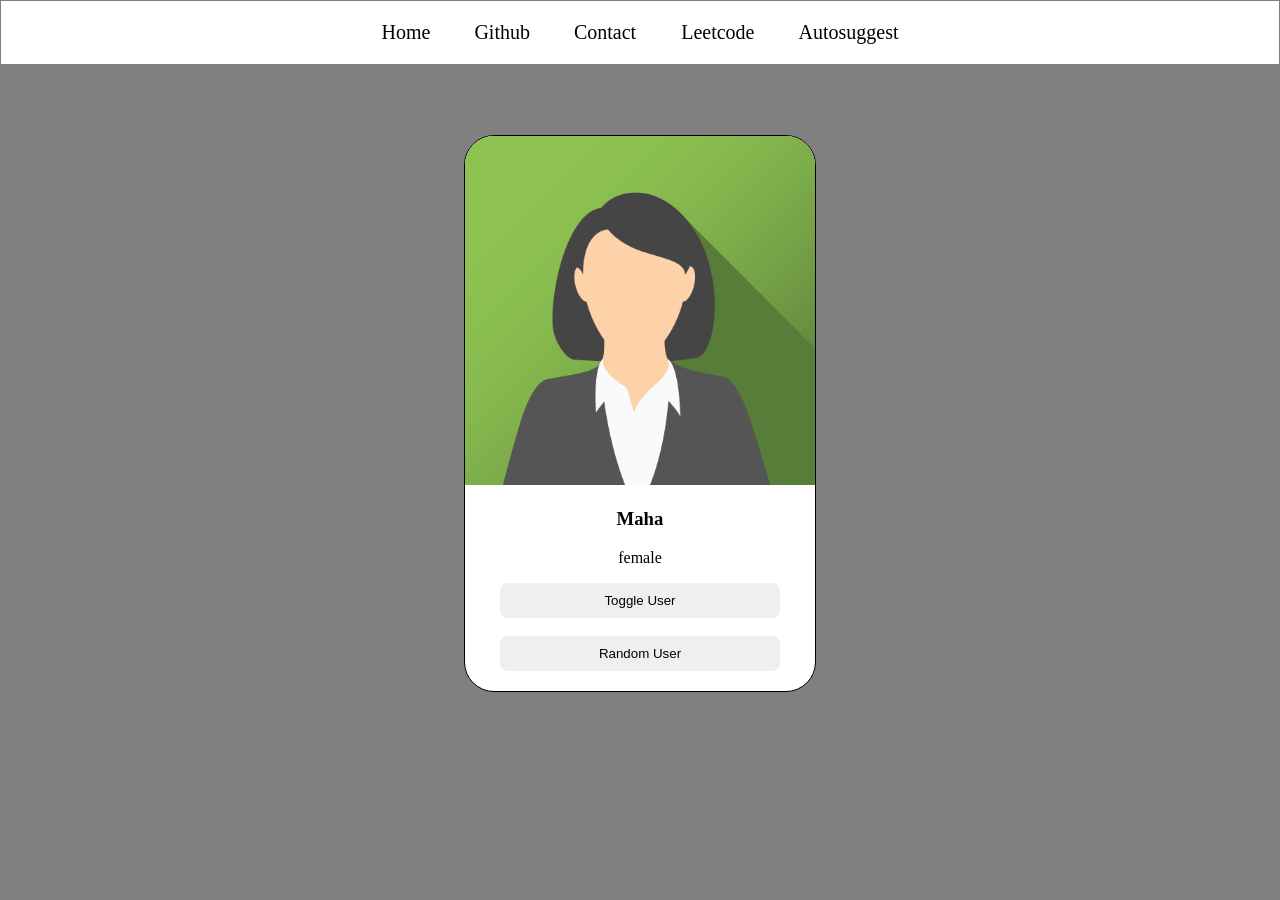
==== src/main/resources/static/index.html @ 0d79e3c8 "newwww change" ====
<!DOCTYPE html>
<html lang="en">
<head>
    <meta charset="UTF-8">
    <meta name="viewport" content="width=, initial-scale=1.0">
    <title>Document</title>
    <link rel="stylesheet" href="index.css">
</head>
<body>

    <!-- <h1> hello maha from html!</h1> -->
    <!-- <h2> this site is running live</h2> -->
      <div class="navbar">
        <a href="">Home</a>
        <a href="https://github.com/">Github</a>
        <a href="https://www.instagram.com/?flo=true">Contact </a>
        <a href="">Leetcode</a>
        <a href="">Autosuggest</a>
     </div>

     <div class="card">
        <img src="jane.png" alt="image not found">
        <h3 id="user-name">Maha</h3>
        <p>female</p>
        <button>Toggle User</button>
        <br>
        <br>
        <button> Random User</button>
     </div>
    <script src="index.js"></script>
</body>
</html>
---- src/main/resources/static/index.css ----
body{
    margin: 0px;
    background-color: grey;
}

h1 {
    color: red;
}

.navbar{
    border-style: solid;
    border-width: 1px;
    border-color: gray;
    padding: 20px;
    text-align: center;
    background-color: white;
}

.navbar a{
    padding: 20px;
    text-decoration: none;
    color: black;
    font-size: 20px;
}
.navbar a:hover{
    color: crimson;
    background-color:pink;
}
.card{
    border: 1px solid black;
    width: 350px;
    border-radius: 30px;
    text-align: center;
    margin-top: 70px;
    overflow: hidden;
    /* margin-left: 40%; */
    margin-left: auto;
    margin-right: auto;
    padding-bottom: 20px;
    background-color: white;
}

.card img{
    /* width: 300px; */
    width: 100%;
}

.card button{
    border-style: none;
    padding: 10px;
    width: 80%;
    border-radius: 8px;
}
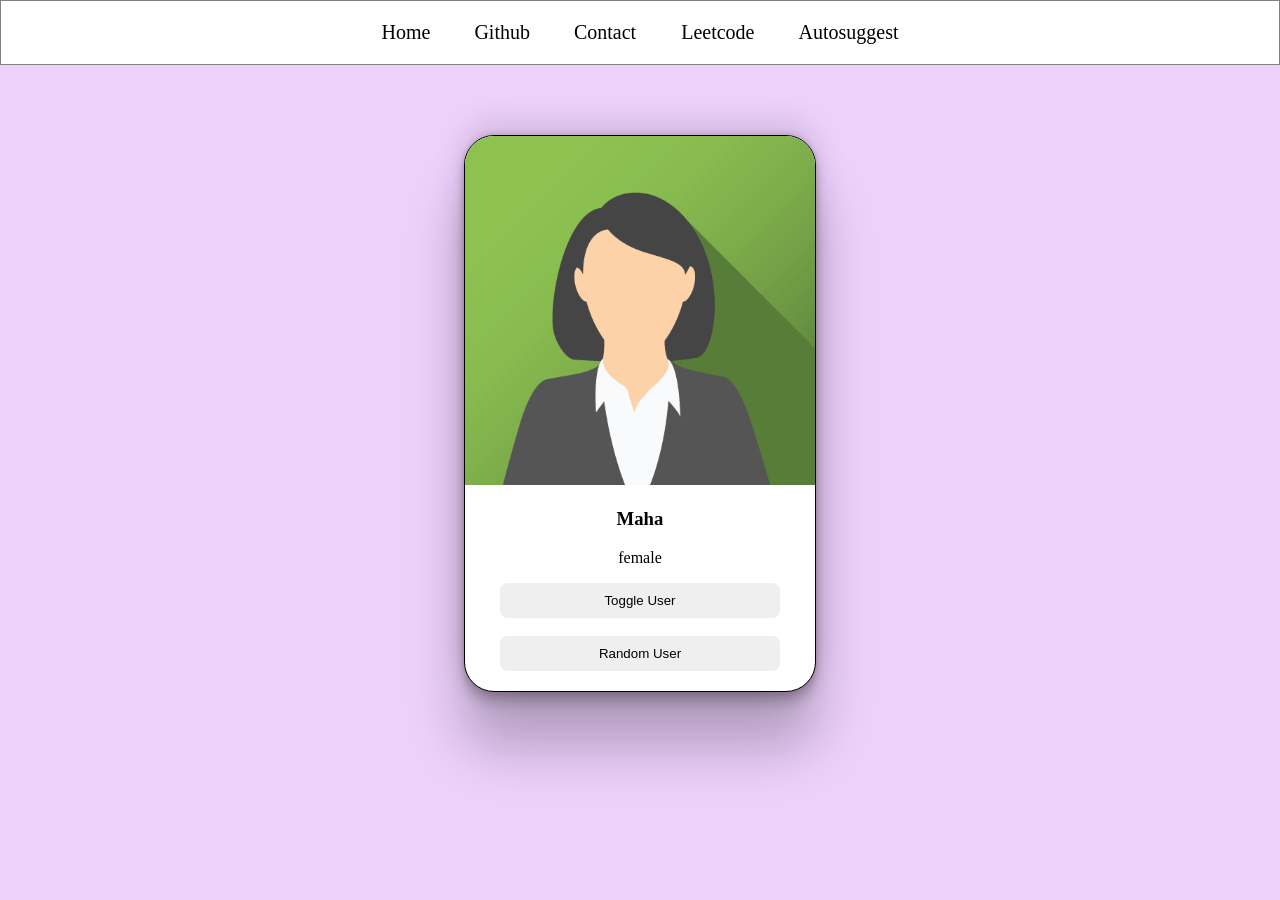
==== commit 126a1d05: "randon user commit" ====
--- a/src/main/resources/static/index.html
+++ b/src/main/resources/static/index.html
@@ -19,14 +19,14 @@
      </div>
 
      <div class="card">
-        <img src="jane.png" alt="image not found">
+        <img id="user-image" src="jane.png" alt="image not found">
         <h3 id="user-name">Maha</h3>
-        <p>female</p>
-        <button>Toggle User</button>
+        <p id="user-gender">female</p>
+        <button onclick="toggleUser()">Toggle User</button>
         <br>
         <br>
-        <button> Random User</button>
-     </div>
-    <script src="index.js"></script>
+        <button onclick="randomUser()"> Random User</button>
+    </div>
+     <script src="index.js"></script>
 </body>
 </html>
--- a/src/main/resources/static/index.css
+++ b/src/main/resources/static/index.css
@@ -1,6 +1,6 @@
 body{
     margin: 0px;
-    background-color: grey;
+    background-color: rgba(160, 0, 240, 0.185);
 }
 
 h1 {
@@ -24,7 +24,9 @@
 }
 .navbar a:hover{
     color: crimson;
-    background-color:pink;
+    border-radius:6px;
+    background-image: linear-gradient(to right,pink,white);
+    background-repeat: no-repeat;
 }
 .card{
     border: 1px solid black;
@@ -38,6 +40,7 @@
     margin-right: auto;
     padding-bottom: 20px;
     background-color: white;
+    box-shadow: rgba(0, 0, 0, 0.25) 0px 54px 55px, rgba(0, 0, 0, 0.12) 0px -12px 30px, rgba(0, 0, 0, 0.12) 0px 4px 6px, rgba(0, 0, 0, 0.17) 0px 12px 13px, rgba(0, 0, 0, 0.09) 0px -3px 5px;
 }
 
 .card img{
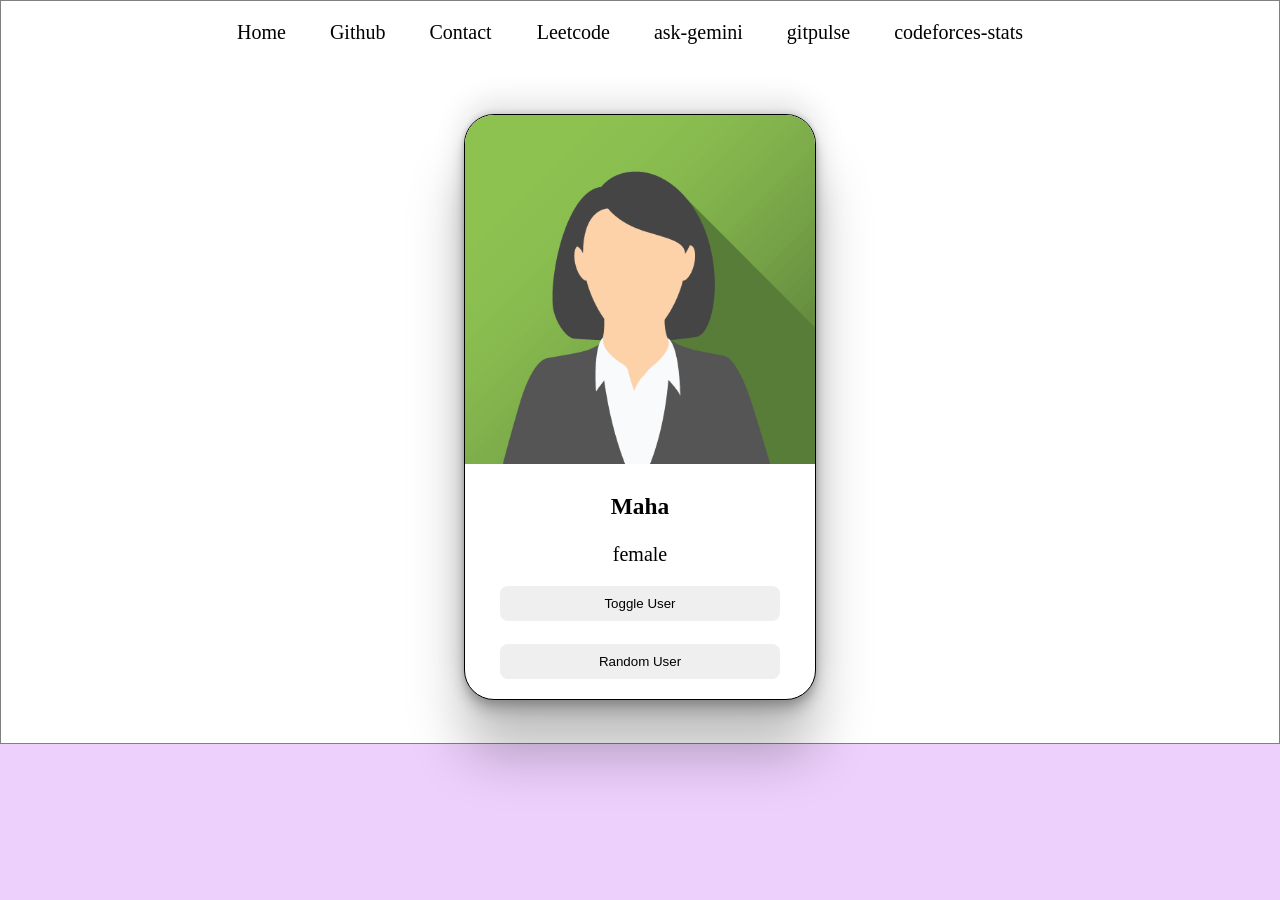
==== commit 54f65439: "recent commit" ====
--- a/src/main/resources/static/index.html
+++ b/src/main/resources/static/index.html
@@ -12,10 +12,13 @@
     <!-- <h2> this site is running live</h2> -->
       <div class="navbar">
         <a href="">Home</a>
-        <a href="https://github.com/">Github</a>
-        <a href="https://www.instagram.com/?flo=true">Contact </a>
-        <a href="">Leetcode</a>
-        <a href="">Autosuggest</a>
+        <a href="https://github.com/" target="_blank">Github</a>
+        <a href="https://www.instagram.com/?flo=true" target="_blank">Contact </a>
+        <a href="leetcode-stats.html" target="_blank">Leetcode</a>
+        <a href="ask-gemini.html"target="_blank">ask-gemini</a>
+        <a href="gitpulse.html"target="_blank">gitpulse</a>
+        <a href="codeforces-stats.html"target="_blank">codeforces-stats</a>
+        <a href=""
      </div>
 
      <div class="card">
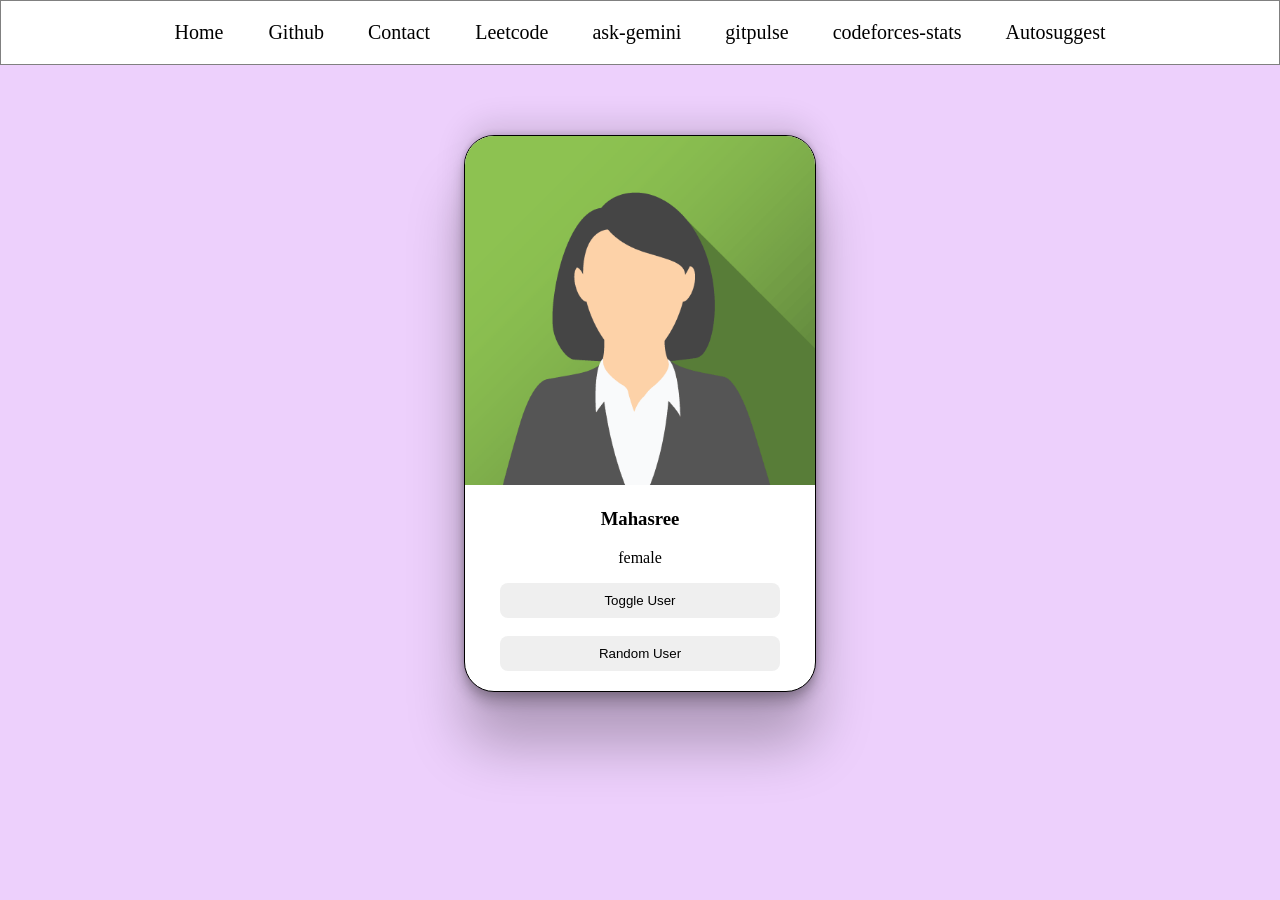
==== commit b12dbbf3: "commit new" ====
--- a/src/main/resources/static/index.html
+++ b/src/main/resources/static/index.html
@@ -11,19 +11,19 @@
     <!-- <h1> hello maha from html!</h1> -->
     <!-- <h2> this site is running live</h2> -->
       <div class="navbar">
-        <a href="">Home</a>
+        <a href="">Home </a>
         <a href="https://github.com/" target="_blank">Github</a>
         <a href="https://www.instagram.com/?flo=true" target="_blank">Contact </a>
         <a href="leetcode-stats.html" target="_blank">Leetcode</a>
         <a href="ask-gemini.html"target="_blank">ask-gemini</a>
         <a href="gitpulse.html"target="_blank">gitpulse</a>
         <a href="codeforces-stats.html"target="_blank">codeforces-stats</a>
-        <a href=""
+        <a href="autosuggest.html"target="_blank">Autosuggest</a>
      </div>
 
      <div class="card">
         <img id="user-image" src="jane.png" alt="image not found">
-        <h3 id="user-name">Maha</h3>
+        <h3 id="user-name">Mahasree</h3>
         <p id="user-gender">female</p>
         <button onclick="toggleUser()">Toggle User</button>
         <br>
--- a/src/main/resources/static/index.css
+++ b/src/main/resources/static/index.css
@@ -25,7 +25,7 @@
 .navbar a:hover{
     color: crimson;
     border-radius:6px;
-    background-image: linear-gradient(to right,pink,white);
+    background-image: linear-gradient(to right,rgb(229, 192, 255),white);
     background-repeat: no-repeat;
 }
 .card{
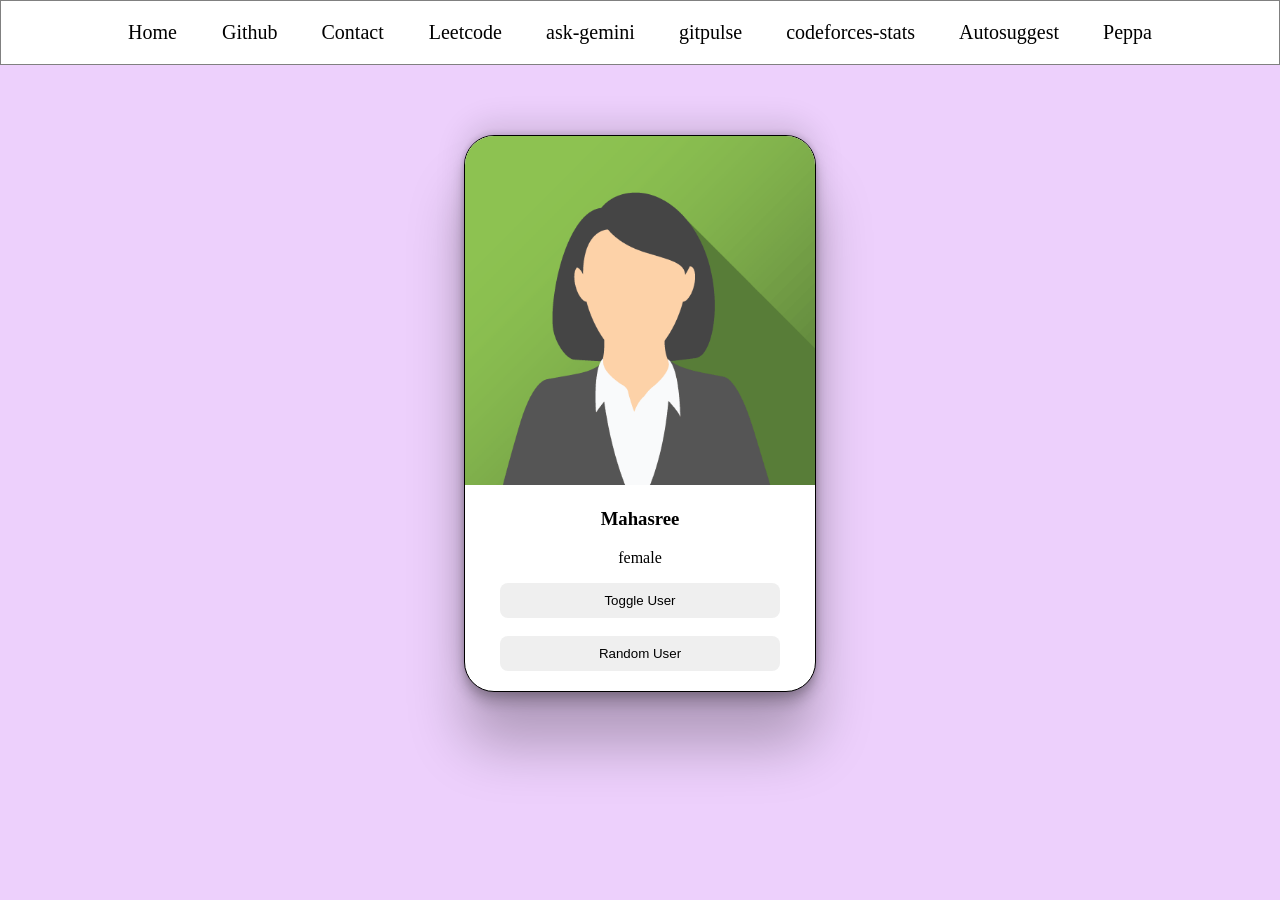
==== commit 53f74c2a: "Add link to Peppa page in index.html" ====
--- a/src/main/resources/static/index.html
+++ b/src/main/resources/static/index.html
@@ -19,6 +19,7 @@
         <a href="gitpulse.html"target="_blank">gitpulse</a>
         <a href="codeforces-stats.html"target="_blank">codeforces-stats</a>
         <a href="autosuggest.html"target="_blank">Autosuggest</a>
+        <a href="peppa.html"target="_blank">Peppa</a>
      </div>
 
      <div class="card">
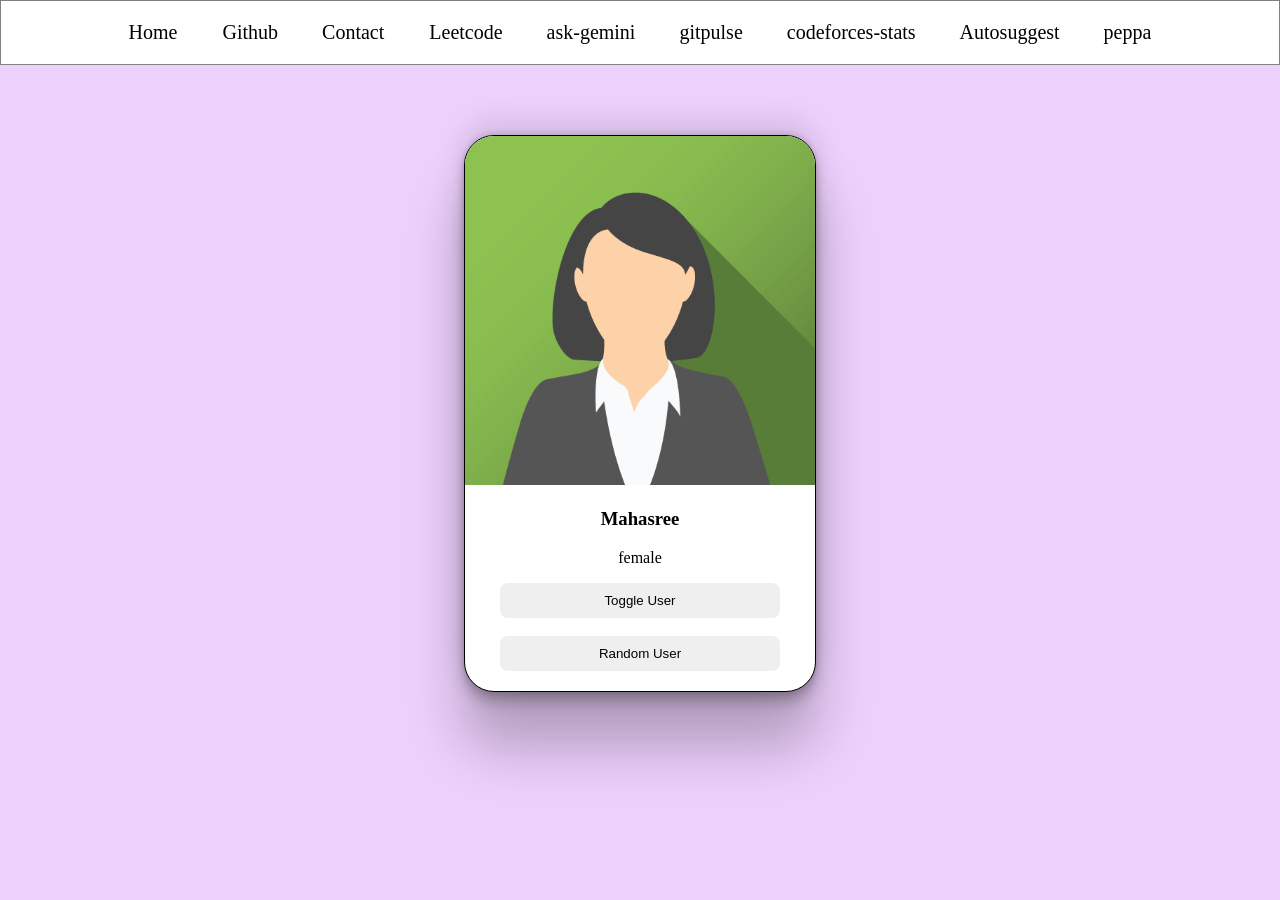
==== commit 1015c0d9: "final commit" ====
--- a/src/main/resources/static/index.html
+++ b/src/main/resources/static/index.html
@@ -19,7 +19,8 @@
         <a href="gitpulse.html"target="_blank">gitpulse</a>
         <a href="codeforces-stats.html"target="_blank">codeforces-stats</a>
         <a href="autosuggest.html"target="_blank">Autosuggest</a>
-        <a href="peppa.html"target="_blank">Peppa</a>
+        <a href="peppa.html"target="_blank">peppa</a>
+    
      </div>
 
      <div class="card">
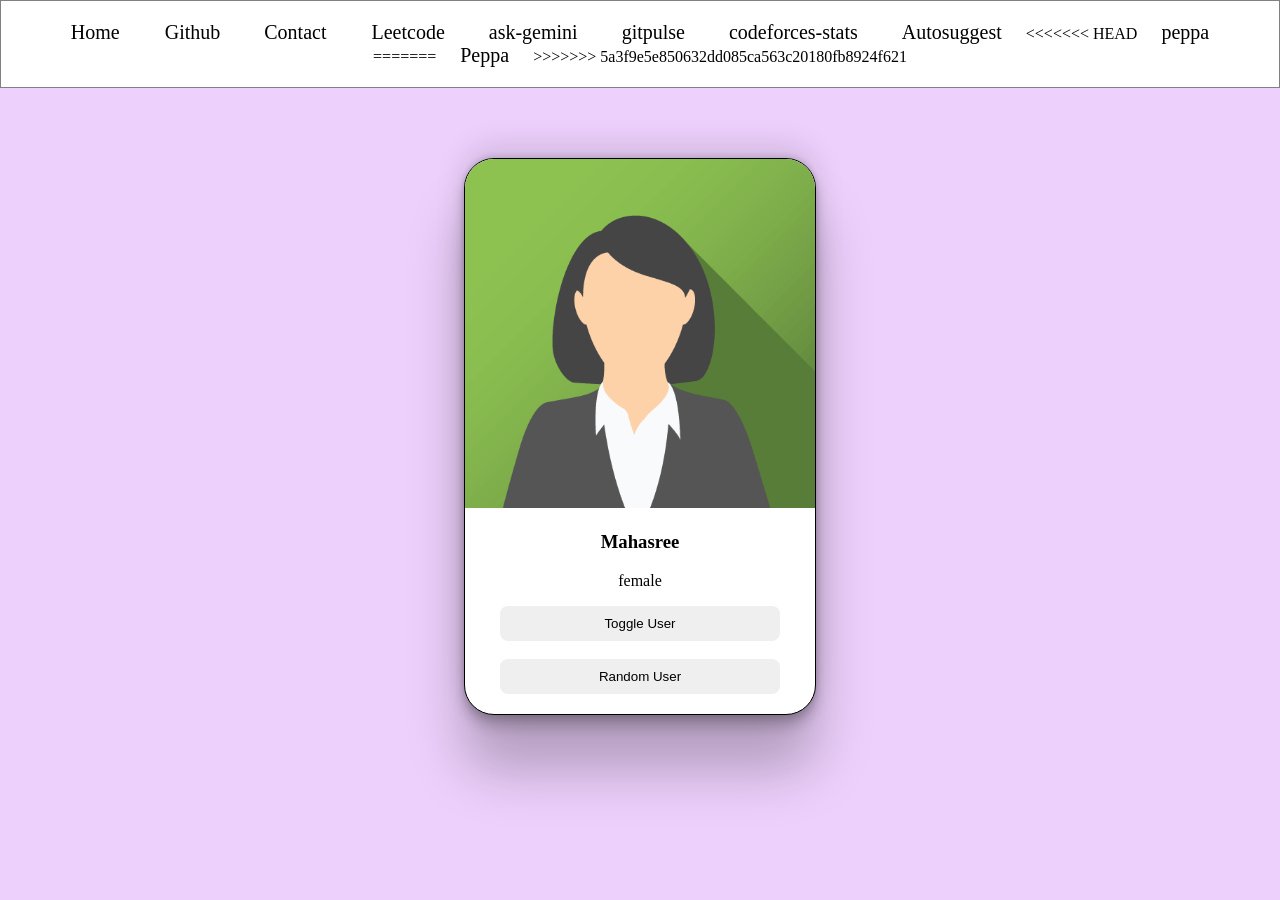
==== commit 55bc52d1: "Merge branch 'main' of https://github.com/mahasree-cloud/autosuggest-spring" ====
--- a/src/main/resources/static/index.html
+++ b/src/main/resources/static/index.html
@@ -19,8 +19,12 @@
         <a href="gitpulse.html"target="_blank">gitpulse</a>
         <a href="codeforces-stats.html"target="_blank">codeforces-stats</a>
         <a href="autosuggest.html"target="_blank">Autosuggest</a>
+<<<<<<< HEAD
         <a href="peppa.html"target="_blank">peppa</a>
     
+=======
+        <a href="peppa.html"target="_blank">Peppa</a>
+>>>>>>> 5a3f9e5e850632dd085ca563c20180fb8924f621
      </div>
 
      <div class="card">
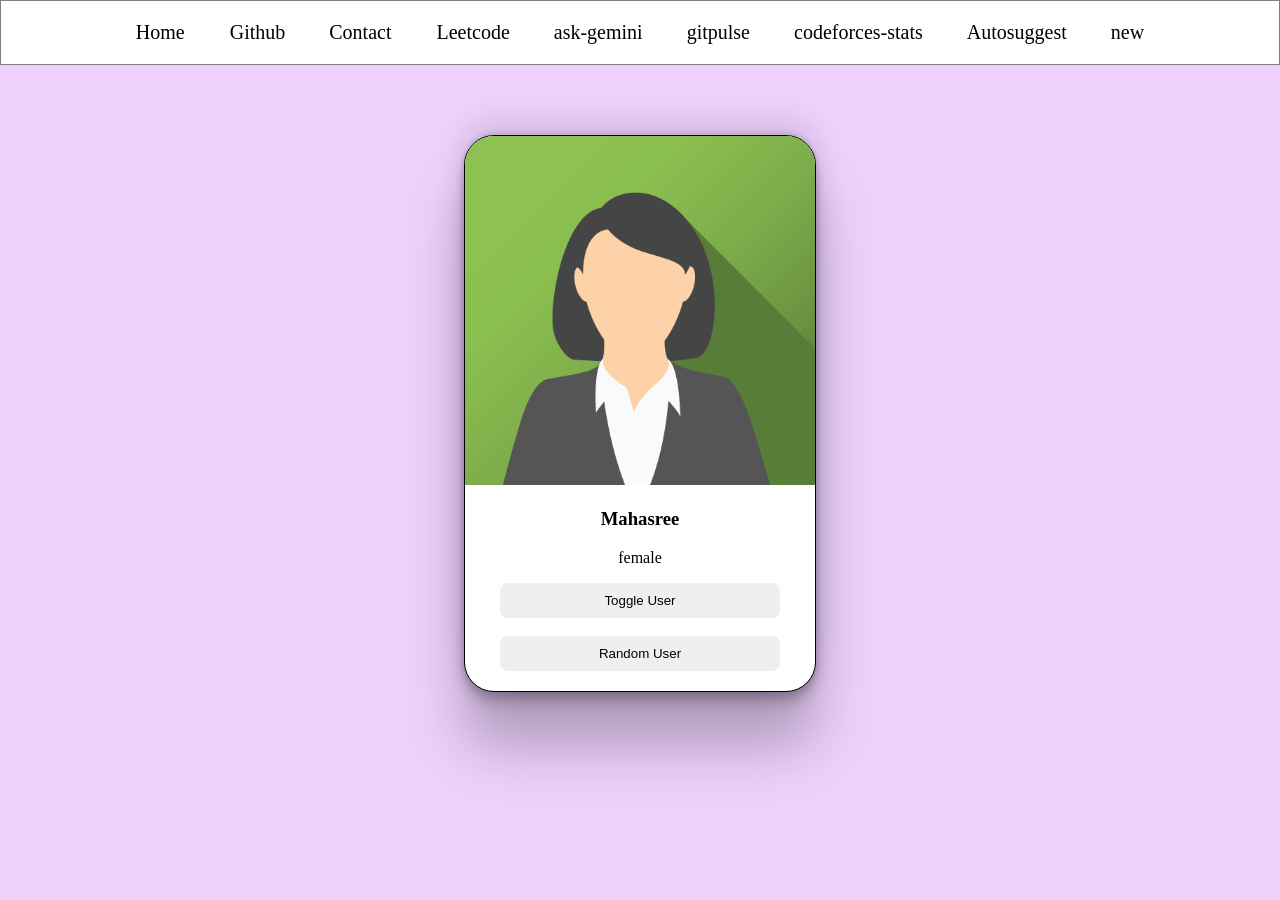
==== commit 7527d976: "last commit" ====
--- a/src/main/resources/static/index.html
+++ b/src/main/resources/static/index.html
@@ -19,12 +19,9 @@
         <a href="gitpulse.html"target="_blank">gitpulse</a>
         <a href="codeforces-stats.html"target="_blank">codeforces-stats</a>
         <a href="autosuggest.html"target="_blank">Autosuggest</a>
-<<<<<<< HEAD
-        <a href="peppa.html"target="_blank">peppa</a>
+        <a href="new.html"target="_blank">new</a>
+        
     
-=======
-        <a href="peppa.html"target="_blank">Peppa</a>
->>>>>>> 5a3f9e5e850632dd085ca563c20180fb8924f621
      </div>
 
      <div class="card">
